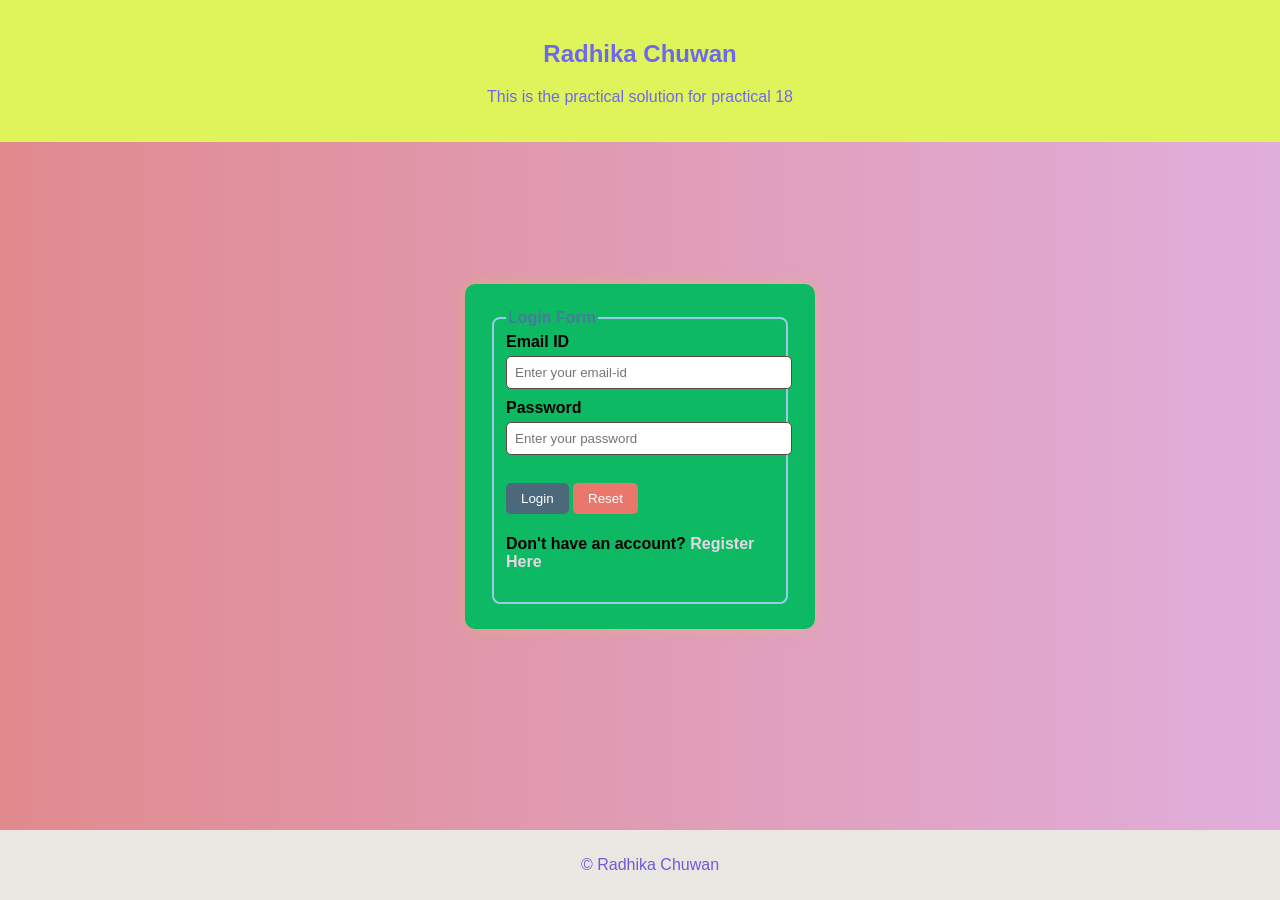
==== Index.html @ c9f5a1c4 "Rename Practical 18.html to Index.html" ====
<!DOCTYPE html>
<html>
<head>
    <title>Practical 18</title>

    <style>
        body{
            font-family: Arial, sans-serif;
            margin:0;
            background: linear-gradient(to right, #e08a8e, #e0aedc);
        }

        .header{
            background:#dff35b;
            color:rgb(110, 104, 241);
            text-align:center;
            padding:20px;
        }

        .content{
            display:flex;
            justify-content:center;
            align-items:center;
            height:70vh;
        }

        .loginform{
            background:rgb(14, 185, 100);
            padding:25px;
            border-radius:10px;
            box-shadow:0 0 15px rgba(232, 248, 2, 0.2);
            width:300px;
        }

        fieldset{
            border:2px solid #97cce6;
            border-radius:8px;
        }

        legend{
            font-weight:bold;
            color:#487b9d;
        }

        label{
            display:block;
            margin-bottom:5px;
            font-weight:bold;
        }

        input[type="email"],
        input[type="password"]{
            width:100%;
            padding:8px;
            margin-bottom:10px;
            border:1px solid #644343;
            border-radius:5px;
        }

        input[type="submit"],
        input[type="reset"]{
            padding:8px 15px;
            border:none;
            border-radius:5px;
            background:#4c687b;
            color:white;
            cursor:pointer;
        }

        input[type="reset"]{
            background:#e9776b;
        }

        input:hover{
            opacity:0.9;
        }

        a{
            text-decoration:none;
            color:#e4d8e3;
        }

        .footer{
            text-align:center;
            background:#e9e7e2;
            color:rgb(110, 91, 216);
            padding:10px;
            position:fixed;
            bottom:0;
            width:100%;
        }
    </style>

    <script>
        function validation()
        {
            //Getting the user input
            var emailID = document.getElementById("emailid").value;
            var pwd = document.getElementById("password").value;

            //Checking empty fields
            if(emailID == "" || pwd == "")
            {
                alert("Please enter in the empty field.");
                return false;
            }
            else
            {
                return true;
            }
        }
    </script>

</head>

<body>

    <!-- Header Section -->
    <div class="header">
        <h2>Radhika Chuwan</h2>
        <p>This is the practical solution for practical 18</p>
    </div>

    <!-- Main Content -->
    <div class="content">
        <div class="loginform">
            <form onsubmit="return validation()">
                <fieldset>
                    <legend>Login Form</legend>

                    <label for="emailid">Email ID</label>
                    <input type="email" id="emailid" placeholder="Enter your email-id">

                    <label for="password">Password</label>
                    <input type="password" id="password" placeholder="Enter your password">

                    <br><br>

                    <input type="submit" value="Login">
                    <input type="reset" value="Reset">

                    <h4>
                        Don't have an account?
                        <a href="#">Register Here</a>
                    </h4>

                </fieldset>
            </form>
        </div>
    </div>

    <!-- Footer Section -->
    <div class="footer">
        <p>&copy; Radhika Chuwan</p>
    </div>

</body>
</html>
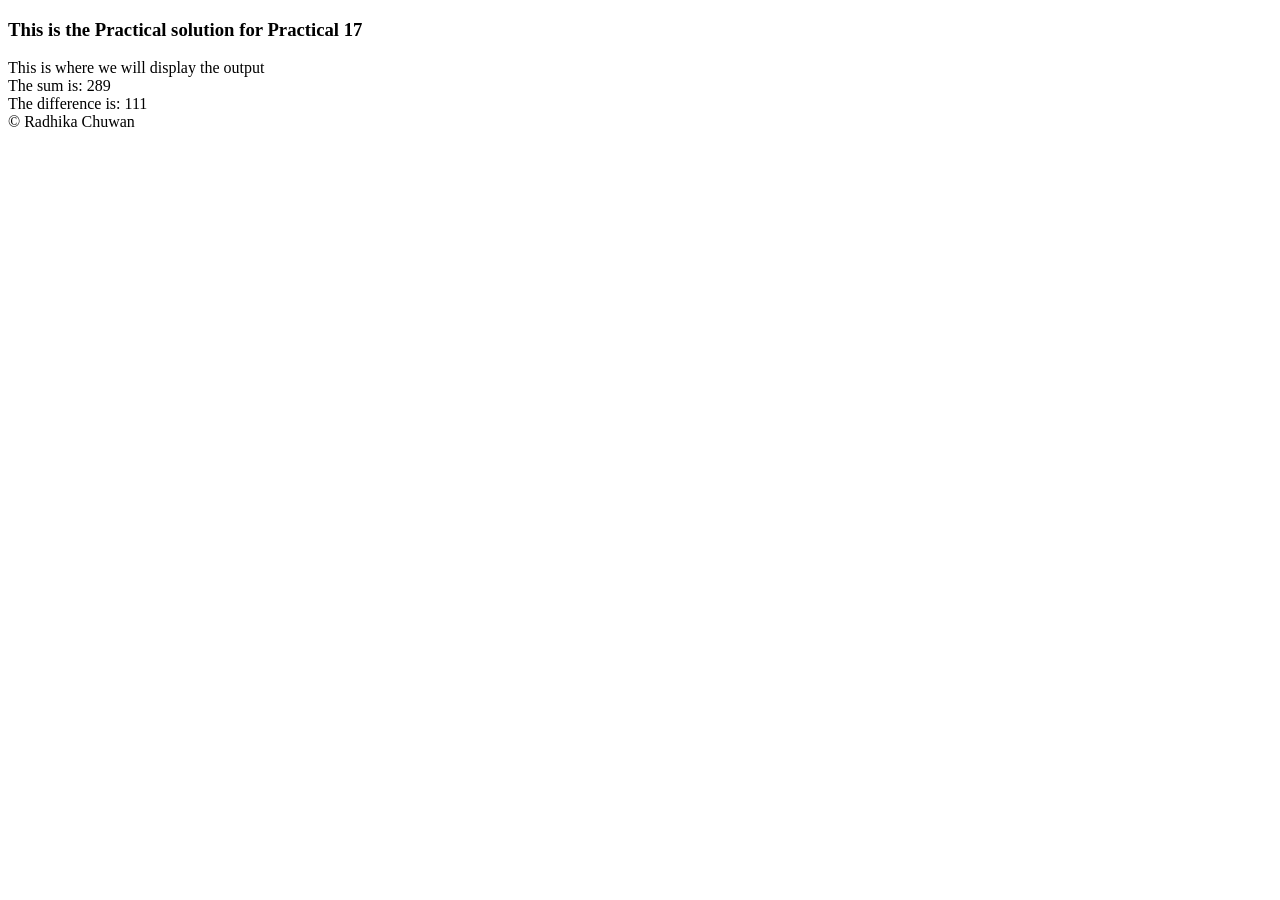
==== commit c32870f5: "Update Index.html" ====
--- a/Index.html
+++ b/Index.html
@@ -1,157 +1,38 @@
 <!DOCTYPE html>
 <html>
 <head>
-    <title>Practical 18</title>
-
-    <style>
-        body{
-            font-family: Arial, sans-serif;
-            margin:0;
-            background: linear-gradient(to right, #e08a8e, #e0aedc);
-        }
-
-        .header{
-            background:#dff35b;
-            color:rgb(110, 104, 241);
-            text-align:center;
-            padding:20px;
-        }
-
-        .content{
-            display:flex;
-            justify-content:center;
-            align-items:center;
-            height:70vh;
-        }
-
-        .loginform{
-            background:rgb(14, 185, 100);
-            padding:25px;
-            border-radius:10px;
-            box-shadow:0 0 15px rgba(232, 248, 2, 0.2);
-            width:300px;
-        }
-
-        fieldset{
-            border:2px solid #97cce6;
-            border-radius:8px;
-        }
-
-        legend{
-            font-weight:bold;
-            color:#487b9d;
-        }
-
-        label{
-            display:block;
-            margin-bottom:5px;
-            font-weight:bold;
-        }
-
-        input[type="email"],
-        input[type="password"]{
-            width:100%;
-            padding:8px;
-            margin-bottom:10px;
-            border:1px solid #644343;
-            border-radius:5px;
-        }
-
-        input[type="submit"],
-        input[type="reset"]{
-            padding:8px 15px;
-            border:none;
-            border-radius:5px;
-            background:#4c687b;
-            color:white;
-            cursor:pointer;
-        }
-
-        input[type="reset"]{
-            background:#e9776b;
-        }
-
-        input:hover{
-            opacity:0.9;
-        }
-
-        a{
-            text-decoration:none;
-            color:#e4d8e3;
-        }
-
-        .footer{
-            text-align:center;
-            background:#e9e7e2;
-            color:rgb(110, 91, 216);
-            padding:10px;
-            position:fixed;
-            bottom:0;
-            width:100%;
-        }
-    </style>
-
-    <script>
-        function validation()
-        {
-            //Getting the user input
-            var emailID = document.getElementById("emailid").value;
-            var pwd = document.getElementById("password").value;
-
-            //Checking empty fields
-            if(emailID == "" || pwd == "")
-            {
-                alert("Please enter in the empty field.");
-                return false;
-            }
-            else
-            {
-                return true;
-            }
-        }
-    </script>
-
+    <title>Practical 17</title>
+    <link rel="stylesheet" href="../CSS/practical17.css">
 </head>
 
 <body>
+    <h3>This is the Practical solution for Practical 17</h3>
 
-    <!-- Header Section -->
-    <div class="header">
-        <h2>Radhika Chuwan</h2>
-        <p>This is the practical solution for practical 18</p>
+    <div class="arithmetic">
+        This is where we will display the output
+
+        <script>
+            var num1, num2;
+            var result;
+
+            num1 = 200;
+            num2 = 89;
+
+            result = num1 + num2;
+            var sub = num1 - num2;
+
+            document.write("<br>The sum is: " + result);
+            document.write("<br>The difference is: " + sub);
+        </script>
     </div>
 
-    <!-- Main Content -->
-    <div class="content">
-        <div class="loginform">
-            <form onsubmit="return validation()">
-                <fieldset>
-                    <legend>Login Form</legend>
-
-                    <label for="emailid">Email ID</label>
-                    <input type="email" id="emailid" placeholder="Enter your email-id">
-
-                    <label for="password">Password</label>
-                    <input type="password" id="password" placeholder="Enter your password">
-
-                    <br><br>
-
-                    <input type="submit" value="Login">
-                    <input type="reset" value="Reset">
-
-                    <h4>
-                        Don't have an account?
-                        <a href="#">Register Here</a>
-                    </h4>
-
-                </fieldset>
-            </form>
-        </div>
+    <div>
+        <script>
+        </script>
     </div>
 
-    <!-- Footer Section -->
     <div class="footer">
-        <p>&copy; Radhika Chuwan</p>
+        &copy; Radhika Chuwan
     </div>
 
 </body>
